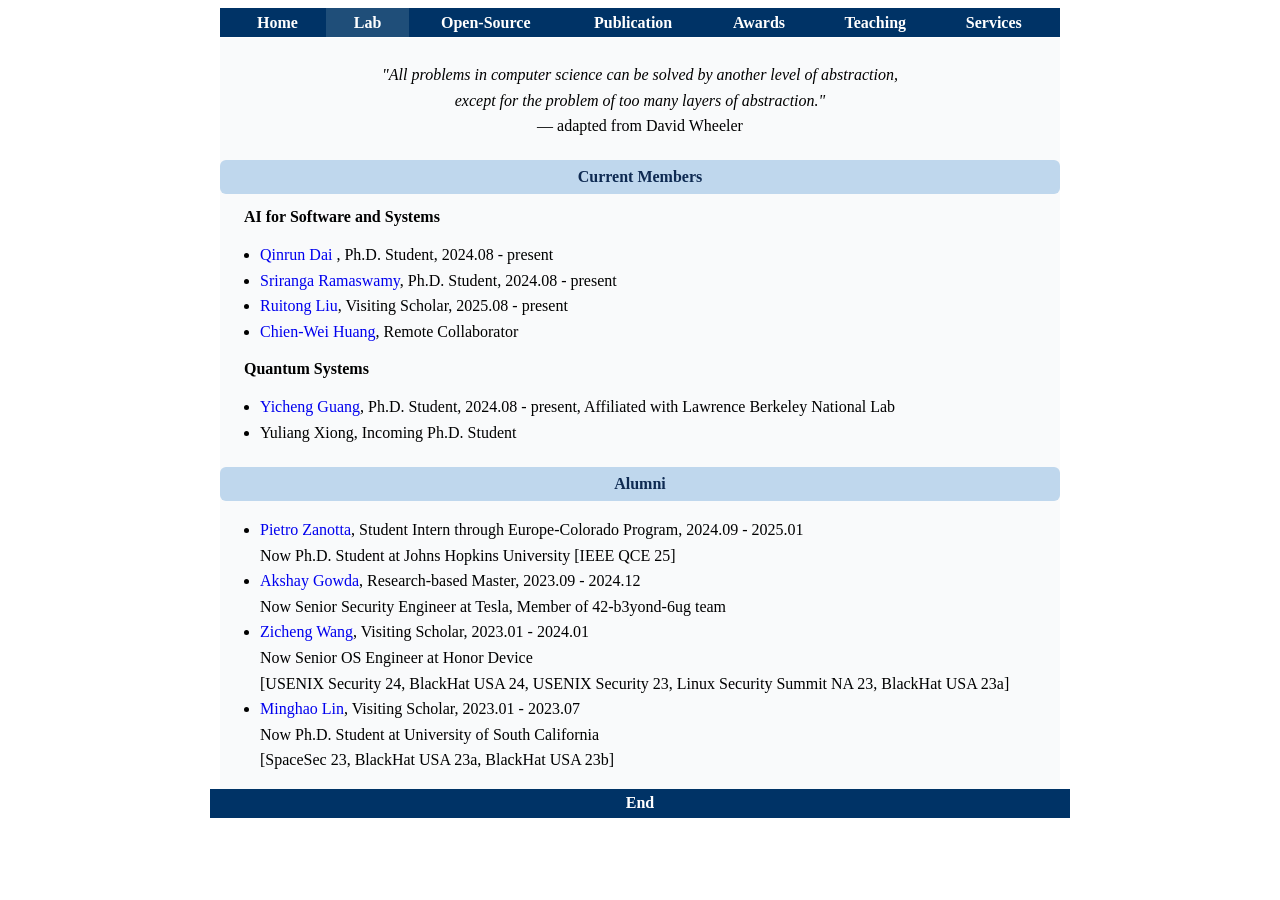
==== lab.html @ b2cc22bd "Split homepage into tabbed pages and refresh content Add Lab, Open-Source, Publication, Awards, Teac" ====
<html>

<head><meta http-equiv="Content-Type" content="text/html; charset=UTF-8">
  <title>Yueqi Chen - Lab</title>
  <link type="text/css" rel="stylesheet" href="./files/style.css">
  <style>a{TEXT-DECORATION:none} ul, ol { font-size: 12pt; line-height: 160%; } h3 { font-size: 13pt; }</style> 
</head>

<body>
<center>
  <table width="840" border="0" cellspacing="0" cellpadding="0" bgcolor="#003366" align="center">
    <tbody>
      <tr height="30">
      <td style="border: solid 0 white; border-bottom-width:0.5px;">&nbsp;&nbsp;</td>
      <td align="center" nowrap style="border: solid 0 white; border-bottom-width:0.5px; padding:0 22px;">
        <a href="index.html"><font color="white" style="font-size:12pt;font-family:Tahoma;font-weight:bold">Home</font></a>
      </td>
      <td align="center" nowrap bgcolor="#1F4E79" style="border: solid 0 white; border-bottom-width:0.5px; padding:0 22px;">
        <a href="lab.html"><font color="white" style="font-size:12pt;font-family:Tahoma;font-weight:bold">Lab</font></a>
      </td>
      <td align="center" nowrap style="border: solid 0 white; border-bottom-width:0.5px; padding:0 22px;">
        <a href="opensource.html"><font color="white" style="font-size:12pt;font-family:Tahoma;font-weight:bold">Open-Source</font></a>
      </td>
      <td align="center" nowrap style="border: solid 0 white; border-bottom-width:0.5px; padding:0 22px;">
        <a href="publication.html"><font color="white" style="font-size:12pt;font-family:Tahoma;font-weight:bold">Publication</font></a>
      </td>
      <td align="center" nowrap style="border: solid 0 white; border-bottom-width:0.5px; padding:0 22px;">
        <a href="awards.html"><font color="white" style="font-size:12pt;font-family:Tahoma;font-weight:bold">Awards</font></a>
      </td>
      <td align="center" nowrap style="border: solid 0 white; border-bottom-width:0.5px; padding:0 22px;">
        <a href="teaching.html"><font color="white" style="font-size:12pt;font-family:Tahoma;font-weight:bold">Teaching</font></a>
      </td>
      <td align="center" nowrap style="border: solid 0 white; border-bottom-width:0.5px; padding:0 22px;">
        <a href="services.html"><font color="white" style="font-size:12pt;font-family:Tahoma;font-weight:bold">Services</font></a>
      </td>
      <td style="border: solid 0 white; border-bottom-width:0.5px;">&nbsp;&nbsp;</td>
      </tr>
    </tbody>
  </table>

  <table cellpadding="0" cellspacing="0" width="840" bgcolor="#f9fafb">
    <tbody> 
      <tr>
      <td colspan="3">
<!-- Recruitment -->
  <a name="abstract-team"></a>
<p style="font-family:Tahoma; font-size:12pt; line-height:160%; text-align:center; margin:24px 40px 8px;">
  <i>"All problems in computer science can be solved by another level of abstraction, <br>
  except for the problem of too many layers of abstraction."</i> <br>
  &mdash; adapted from David Wheeler
</p>
<h2 style="background-color:#BFD7ED; color:#0E2A52; text-align:center;
           font-family:Tahoma; font-size:16px; font-weight:bold;
           padding:8px; border-radius:6px;">
  Current Members
</h2>
<p style="font-family:Tahoma; font-size:12pt; font-weight:bold; margin:14px 0 0 24px;">AI for Software and Systems</p>
        <ul style="font-family: Tahoma">
		<li> <a href= https://i.secondst.org/> Qinrun Dai </a>, Ph.D. Student, 2024.08 - present </li>
		<li> <a href="https://www.linkedin.com/in/sriranga-kr">Sriranga Ramaswamy</a>, Ph.D. Student, 2024.08 - present </li>
		<li> <a href="https://blog.vegavoid.com/">Ruitong Liu</a>, Visiting Scholar, 2025.08 - present </li>
		<li> <a href="https://github.com/Champollion9012">Chien-Wei Huang</a>, Remote Collaborator </li>
	</ul>
<p style="font-family:Tahoma; font-size:12pt; font-weight:bold; margin:14px 0 0 24px;">Quantum Systems</p>
        <ul style="font-family: Tahoma">
		<li> <a href="https://www.linkedin.com/in/yicheng-guang-313994236">Yicheng Guang</a>, Ph.D. Student, 2024.08 - present, Affiliated with Lawrence Berkeley National Lab </li>
		<li> Yuliang Xiong, Incoming Ph.D. Student </li>
	</ul>
<h2 style="background-color:#BFD7ED; color:#0E2A52; text-align:center;
           font-family:Tahoma; font-size:16px; font-weight:bold;
           padding:8px; border-radius:6px;">
  Alumni
</h2>
        <ul style="font-family: Tahoma">
		<li> <a href="https://systems.jhu.edu/team-member/pietro-zanotta/">Pietro Zanotta</a>, Student Intern through Europe-Colorado Program, 2024.09 - 2025.01 <br> 
			Now Ph.D. Student at Johns Hopkins University [IEEE QCE 25] <br> </li>
		<li> <a href="https://www.linkedin.com/in/agorad">Akshay Gowda</a>, Research-based Master, 2023.09 - 2024.12 <br>
			Now Senior Security Engineer at Tesla, Member of 42-b3yond-6ug team <br> </li>
		<li> <a href=https://www.zi-c.wang>Zicheng Wang</a>, Visiting Scholar, 2023.01 - 2024.01 <br> 
			Now Senior OS Engineer at Honor Device <br>
			[USENIX Security 24, BlackHat USA 24, USENIX Security 23, Linux Security Summit NA 23, BlackHat USA 23a] <br> </li>
		<li> <a href=https://minghaolin2000.github.io/>Minghao Lin</a>, Visiting Scholar, 2023.01 - 2023.07 <br> 
			Now Ph.D. Student at University of South California <br>
			[SpaceSec 23, BlackHat USA 23a, BlackHat USA 23b] <br> </li>
	</ul>
      </td>
      </tr>
    </tbody>
  </table>

  <table width="860" border="0" cellspacing="0" cellpadding="0" bgcolor="#003366" align="center">
    <tbody>
      <tr height="30">
      <td style="border: solid 0 white; border-bottom-width:0.5px;">&nbsp;&nbsp;</td>
      <td width="80" align="center" style="border: solid 0 white; border-bottom-width:0.5px;">  
        <font color="white" style="font-size:12pt;font-family:Trebuchet MS;font-weight:bold">
          End
        </font>
      </td>
      <td align="center" style="border: solid 0 white; border-bottom-width:0.5px;">&nbsp;&nbsp;</td>
      </tr>
    </tbody>
  </table>
 
</body>
</html>
---- files/style.css ----
﻿body, table {
	font: 10pt Arial, Helvetica, sans-serif;
	color: #000000;
}

.textmain { font: 10pt Arial, Helvetica, sans-serif;     
}

.textbig { font: 13pt AvantGarde, Arial, Helvetica, sans-serif; }

.text {	font: 10pt Arial, Helvetica, sans-serif;}

.textsmall { font: 8pt Arial, Helvetica, sans-serif; }


.quote1 { font: italic 11pt Palatino, Times, serif; }
.quote2 { font: bold italic 24pt Palatino, Times, serif; }


.program li { margin-top: 4pt; }

h1 {
	font: bold 20pt AvantGarde, Arial, Helvetica, sans-serif;
	color: #ffffff;
	text-align: center;
	margin-top: 6pt;
	margin-bottom: 12pt;
}

h2 {
	font: bold 14pt AvantGarde, Arial, Helvetica, sans-serif;
	color: #000000;
	/* background: #D4D4DD; */
	margin-top: 16pt;
	margin-bottom: 9pt;
	/* padding-bottom: 2px;
	padding-top: 2px;
	padding-left: .25em; */
}

h3 {
	font: bold 11pt AvantGarde, Arial, Helvetica, sans-serif;
	margin-top: 1.25em;
	margin-bottom: 4pt;
	/* color: #CC0000; */
}

h4 {
	font: bold 10pt AvantGarde, Arial, Helvetica, sans-serif;
	margin-top: 1em;
	margin-bottom: 3pt;
	/* color: #CC0000; */
}

.subhead {
	font: bold 13pt AvantGarde, Arial, Helvetica, sans-serif;
	color: #000066;
	background: #CCCCFF;
}

.text a, .textmain a {
	font-weight: bold;
	text-decoration: none;
}
p {
    text-align: left;
    margin-left:10px; 
    margin-right:10px;
    margin-top:10px; 
    margin-bottom:10px;

}
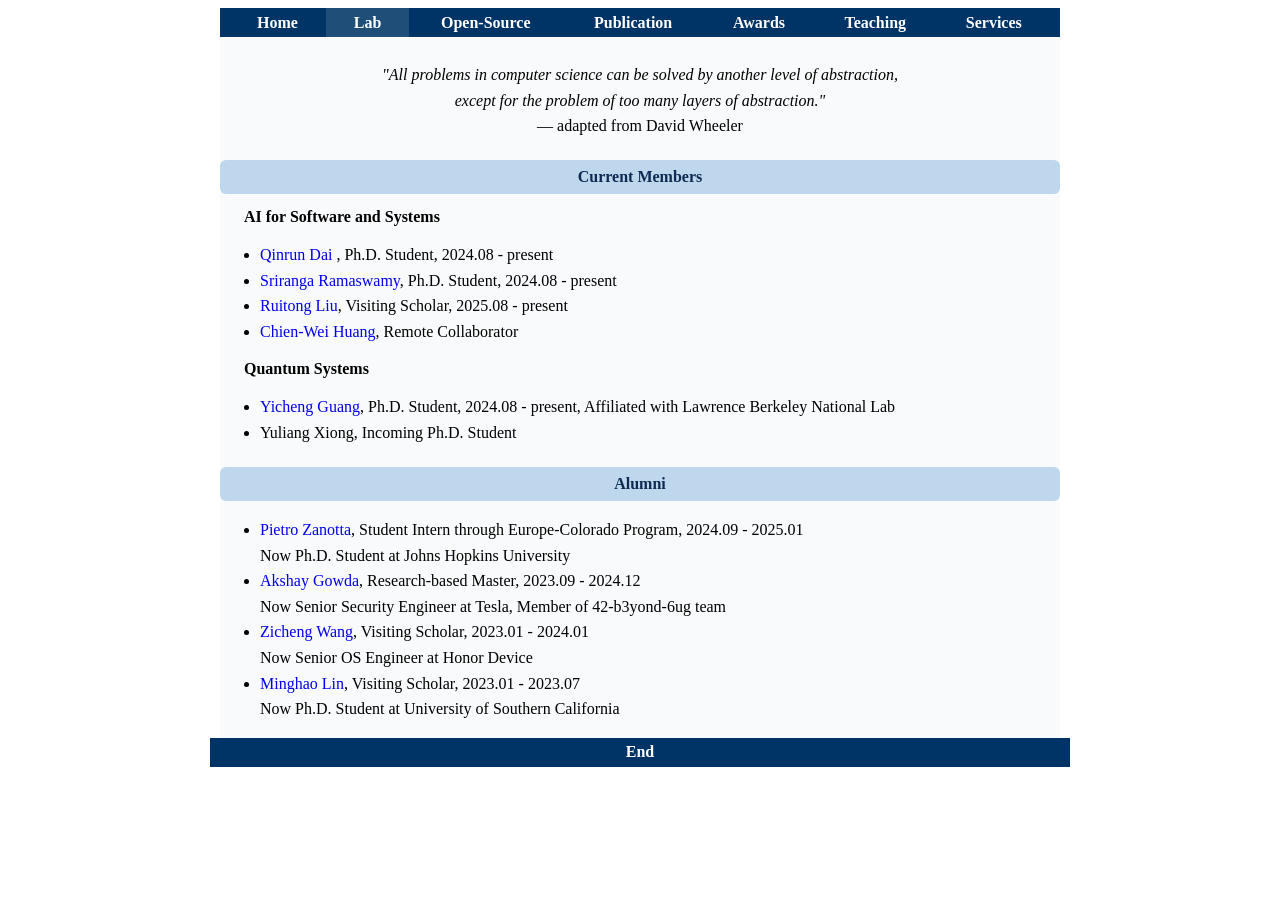
==== commit 1ef12491: "Drop publication records from Lab alumni and fix USC name Co-Authored-By: Claude Opus 5.5 <noreply@a" ====
--- a/lab.html
+++ b/lab.html
@@ -73,15 +73,13 @@
 </h2>
         <ul style="font-family: Tahoma">
 		<li> <a href="https://systems.jhu.edu/team-member/pietro-zanotta/">Pietro Zanotta</a>, Student Intern through Europe-Colorado Program, 2024.09 - 2025.01 <br> 
-			Now Ph.D. Student at Johns Hopkins University [IEEE QCE 25] <br> </li>
+			Now Ph.D. Student at Johns Hopkins University <br> </li>
 		<li> <a href="https://www.linkedin.com/in/agorad">Akshay Gowda</a>, Research-based Master, 2023.09 - 2024.12 <br>
 			Now Senior Security Engineer at Tesla, Member of 42-b3yond-6ug team <br> </li>
 		<li> <a href=https://www.zi-c.wang>Zicheng Wang</a>, Visiting Scholar, 2023.01 - 2024.01 <br> 
-			Now Senior OS Engineer at Honor Device <br>
-			[USENIX Security 24, BlackHat USA 24, USENIX Security 23, Linux Security Summit NA 23, BlackHat USA 23a] <br> </li>
+			Now Senior OS Engineer at Honor Device <br> </li>
 		<li> <a href=https://minghaolin2000.github.io/>Minghao Lin</a>, Visiting Scholar, 2023.01 - 2023.07 <br> 
-			Now Ph.D. Student at University of South California <br>
-			[SpaceSec 23, BlackHat USA 23a, BlackHat USA 23b] <br> </li>
+			Now Ph.D. Student at University of Southern California <br> </li>
 	</ul>
       </td>
       </tr>
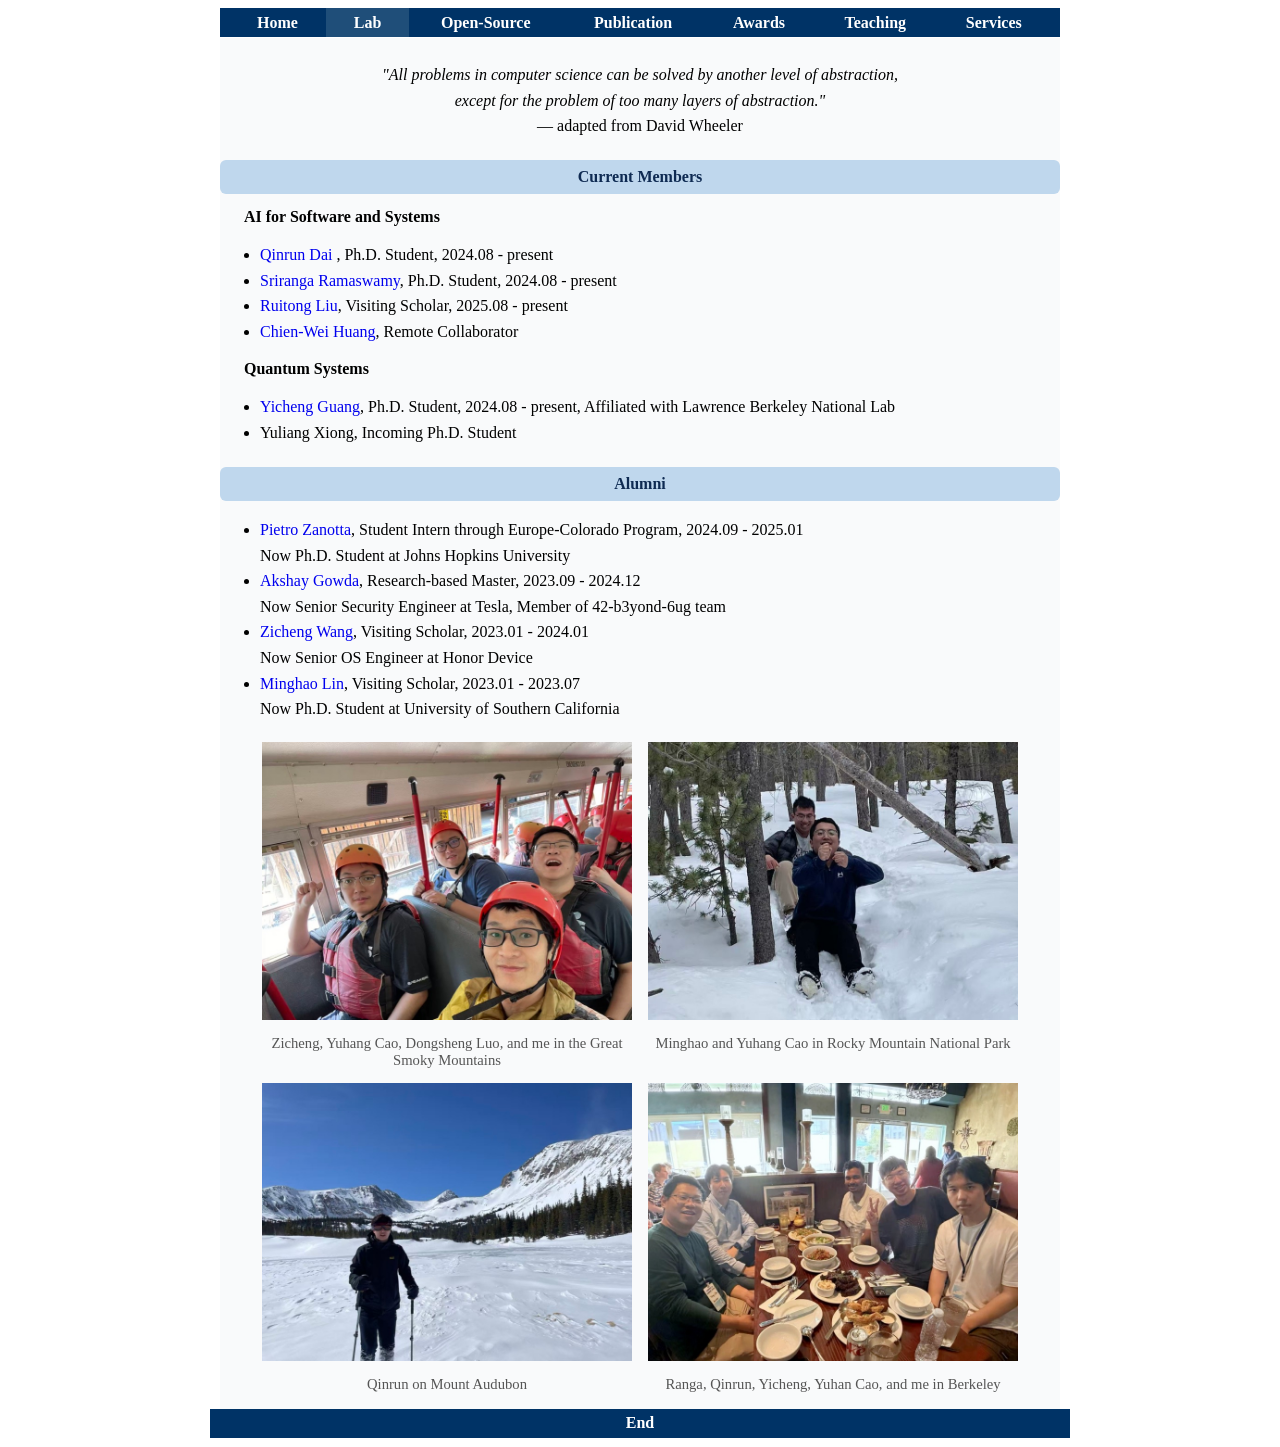
==== commit 30d3c7d1: "Add captioned lab photo grid below Alumni Co-Authored-By: Claude Opus 5.5 <noreply@anthropic.com>" ====
--- a/lab.html
+++ b/lab.html
@@ -81,6 +81,28 @@
 		<li> <a href=https://minghaolin2000.github.io/>Minghao Lin</a>, Visiting Scholar, 2023.01 - 2023.07 <br> 
 			Now Ph.D. Student at University of Southern California <br> </li>
 	</ul>
+<table align="center" cellpadding="0" cellspacing="0" border="0" style="margin:8px auto 6px;">
+  <tr>
+    <td width="378" align="center" valign="top" style="padding:4px 4px 10px;">
+      <img src="./files/lab-1.jpg" width="370" height="278" border="0" alt="Zicheng, Yuhang Cao, Dongsheng Luo, and Yueqi in the Great Smoky Mountains" style="display:block;"> <br>
+      <font style="font-family:Tahoma; font-size:11pt; color:#555555;">Zicheng, Yuhang Cao, Dongsheng Luo, and me in the Great Smoky Mountains</font>
+    </td>
+    <td width="378" align="center" valign="top" style="padding:4px 4px 10px;">
+      <img src="./files/lab-2.jpg" width="370" height="278" border="0" alt="Minghao and Yuhang Cao in Rocky Mountain National Park" style="display:block;"> <br>
+      <font style="font-family:Tahoma; font-size:11pt; color:#555555;">Minghao and Yuhang Cao in Rocky Mountain National Park</font>
+    </td>
+  </tr>
+  <tr>
+    <td width="378" align="center" valign="top" style="padding:4px 4px 10px;">
+      <img src="./files/lab-3.jpg" width="370" height="278" border="0" alt="Qinrun on Mount Audubon" style="display:block;"> <br>
+      <font style="font-family:Tahoma; font-size:11pt; color:#555555;">Qinrun on Mount Audubon</font>
+    </td>
+    <td width="378" align="center" valign="top" style="padding:4px 4px 10px;">
+      <img src="./files/lab-4.jpg" width="370" height="278" border="0" alt="Ranga, Qinrun, Yicheng, Yuhan Cao, and Yueqi in Berkeley" style="display:block;"> <br>
+      <font style="font-family:Tahoma; font-size:11pt; color:#555555;">Ranga, Qinrun, Yicheng, Yuhan Cao, and me in Berkeley</font>
+    </td>
+  </tr>
+</table>
       </td>
       </tr>
     </tbody>
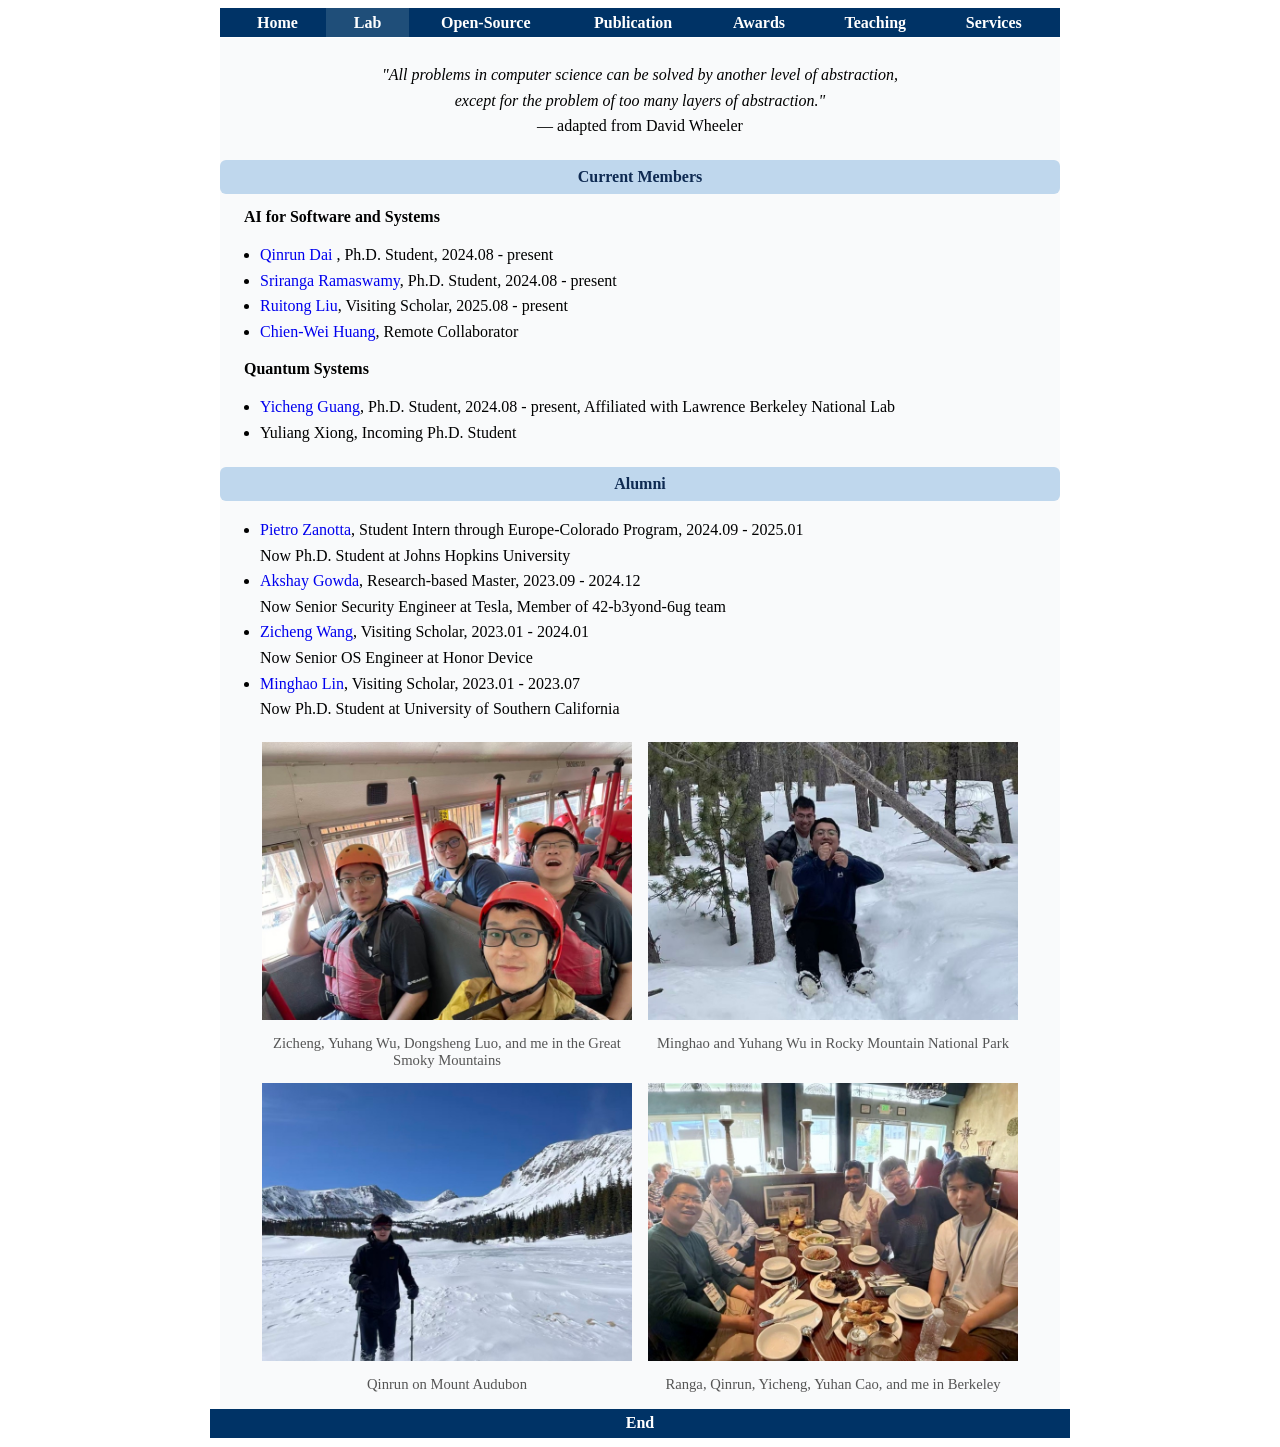
==== commit b784f8f1: "Fix Yuhang's surname in lab photo captions Co-Authored-By: Claude Opus 5.5 <noreply@anthropic.com>" ====
--- a/lab.html
+++ b/lab.html
@@ -84,12 +84,12 @@
 <table align="center" cellpadding="0" cellspacing="0" border="0" style="margin:8px auto 6px;">
   <tr>
     <td width="378" align="center" valign="top" style="padding:4px 4px 10px;">
-      <img src="./files/lab-1.jpg" width="370" height="278" border="0" alt="Zicheng, Yuhang Cao, Dongsheng Luo, and Yueqi in the Great Smoky Mountains" style="display:block;"> <br>
-      <font style="font-family:Tahoma; font-size:11pt; color:#555555;">Zicheng, Yuhang Cao, Dongsheng Luo, and me in the Great Smoky Mountains</font>
+      <img src="./files/lab-1.jpg" width="370" height="278" border="0" alt="Zicheng, Yuhang Wu, Dongsheng Luo, and Yueqi in the Great Smoky Mountains" style="display:block;"> <br>
+      <font style="font-family:Tahoma; font-size:11pt; color:#555555;">Zicheng, Yuhang Wu, Dongsheng Luo, and me in the Great Smoky Mountains</font>
     </td>
     <td width="378" align="center" valign="top" style="padding:4px 4px 10px;">
-      <img src="./files/lab-2.jpg" width="370" height="278" border="0" alt="Minghao and Yuhang Cao in Rocky Mountain National Park" style="display:block;"> <br>
-      <font style="font-family:Tahoma; font-size:11pt; color:#555555;">Minghao and Yuhang Cao in Rocky Mountain National Park</font>
+      <img src="./files/lab-2.jpg" width="370" height="278" border="0" alt="Minghao and Yuhang Wu in Rocky Mountain National Park" style="display:block;"> <br>
+      <font style="font-family:Tahoma; font-size:11pt; color:#555555;">Minghao and Yuhang Wu in Rocky Mountain National Park</font>
     </td>
   </tr>
   <tr>
